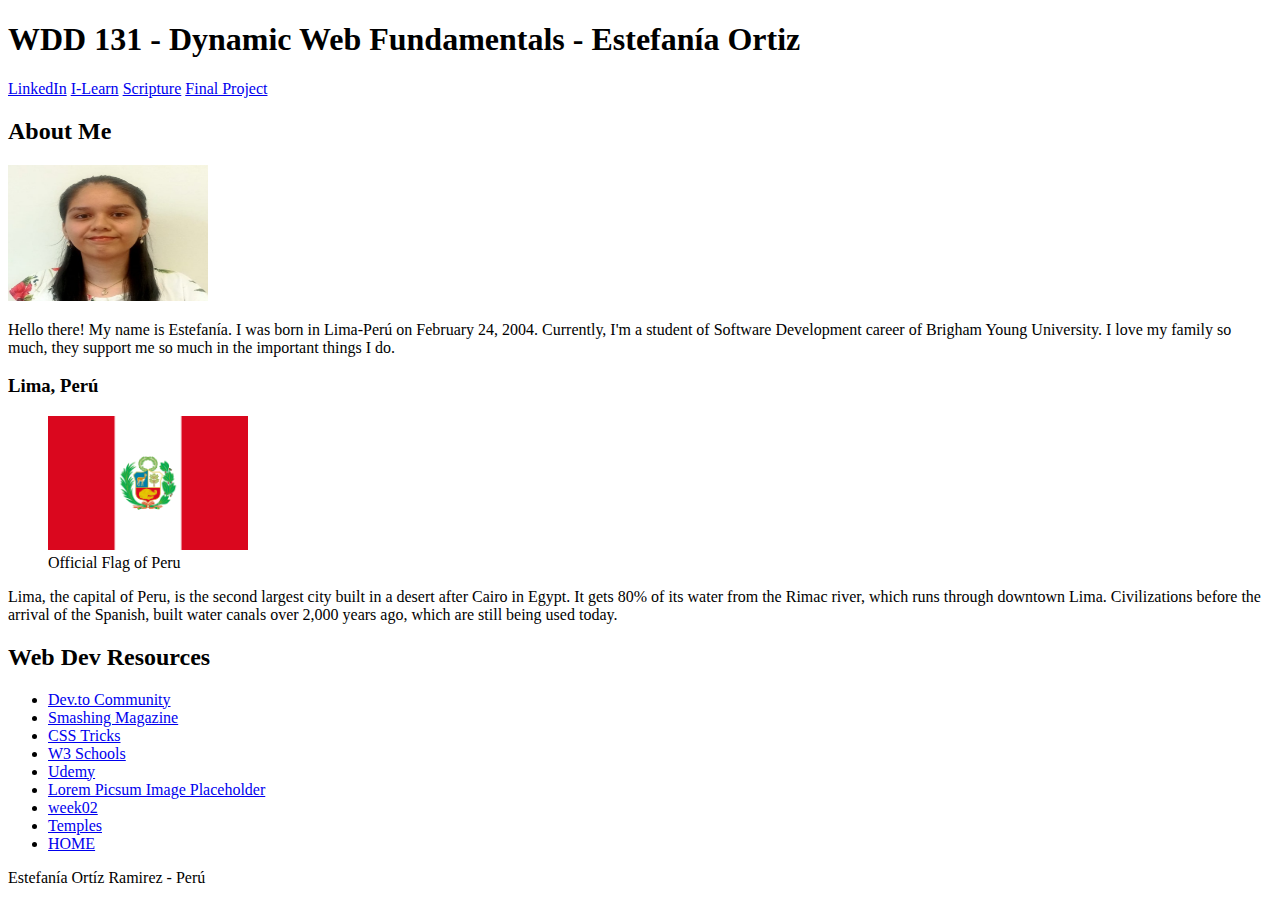
==== index.html @ a88f6854 "home" ====
<!DOCTYPE html>
<html lang="en">
<head>
    <meta charset="UTF-8">
    <meta http-equiv="X-UA-Compatible" content="IE=edge">
    <meta name="viewport" content="width=device-width, initial-scale=1.0">
    <title>WDD 131 - Dynamic Web Fundamentals - Estefanía Ortíz Ramirez</title>
    <meta name="description" content="This is my assignment portal, home page for WDD 230. Where I put all the facts about me and my country. And I put the helpful resources for developvers.">
    <meta name="author" content="Estefanía Ortiz">
    <link rel="stylesheet" href="styles/base.css">   
    <link rel="preconnect" href="https://fonts.googleapis.com">
    <link rel="preconnect" href="https://fonts.gstatic.com" crossorigin>
    <link href="https://fonts.googleapis.com/css2?family=Agbalumo&family=Roboto+Mono:wght@100&display=swap" rel="stylesheet">
    <script src="scripts/getdates.js" defer></script>
    <script src="scripts/courses.js" defer></script>
</head>
<body>
    <header>
      <h1>WDD 131 - Dynamic Web Fundamentals - Estefanía Ortiz</h1>
      <nav>
        <a href="https://www.linkedin.com/in/estefan%C3%ADa-ort%C3%ADz-b23721251/">LinkedIn</a>
        <a href="https://byui.instructure.com/" target="_blank">I-Learn</a>
        <a href="https://www.churchofjesuschrist.org/study/scriptures/bofm/2-ne/31?lang=eng&id=p20#p20" target="_blank">Scripture</a>
        <a href="finalproject/">Final Project</a>
      </nav>
    </header>
   
    <main>
  
      <section class="card">
        <h2>About Me</h2>
        <div class="me">
          <img class="profile" src="images/aboutme1.jpeg" alt="Student Profile Image"
            width="200" height="136">
          <p>Hello there! My name is Estefanía. I was born in Lima-Perú on February 24, 2004. Currently, 
            I'm a student of Software Development career of Brigham Young University.
            I love my family so much, they support me so much in the important things I do.</p>
        </div>
        <div class="country">
          <h3>Lima, Perú</h3>
          <figure>
            <img src="images/Flag_of_Peru_(1825–1884).svg.png"
              alt="Flag of Peru" width="200">
              <figcaption>Official Flag of Peru</figcaption>
          </figure>
          <p>Lima, the capital of Peru, is the second largest city built in a desert after Cairo in Egypt. 
            It gets 80% of its water from the Rimac river, which runs through downtown Lima. Civilizations before the arrival of the Spanish, 
            built water canals over 2,000 years ago, which are still being used today.
          </p> 
        </div> 
      </section>
      <section class="card">
        <h2>Web Dev Resources</h2>
        <div class="middle">
          <ul>
            <li><a href="https://dev.to" target="_blank">Dev.to Community</a></li>
            <li><a href="https://smashingmagazine.com">Smashing Magazine</a></li>
            <li><a href="https://css-tricks.com" target="_blank">CSS Tricks</a></li>
            <li><a href="https://www.w3schools.com" target="_blank">W3 Schools</a></li>
            <li><a href="https://www.udemy.com" target="_blank">Udemy</a></li>
            <li><a href="https://picsum.photos/">Lorem Picsum Image Placeholder</a></li>
            <li><a href="week02/media-query.html">week02</a></li>
            <li><a href="temples.html">Temples</a></li>
            <li><a href="home.html">HOME</a></li>
          </ul>
        </div>
      </section>
    </main>
    <footer>
      <p><span id="currentYear"></span> Estefanía Ortíz Ramirez - Perú</p>
      <p class="highlight" id="lastModified">
      </p>
    </footer>
  </body> 
  </html>
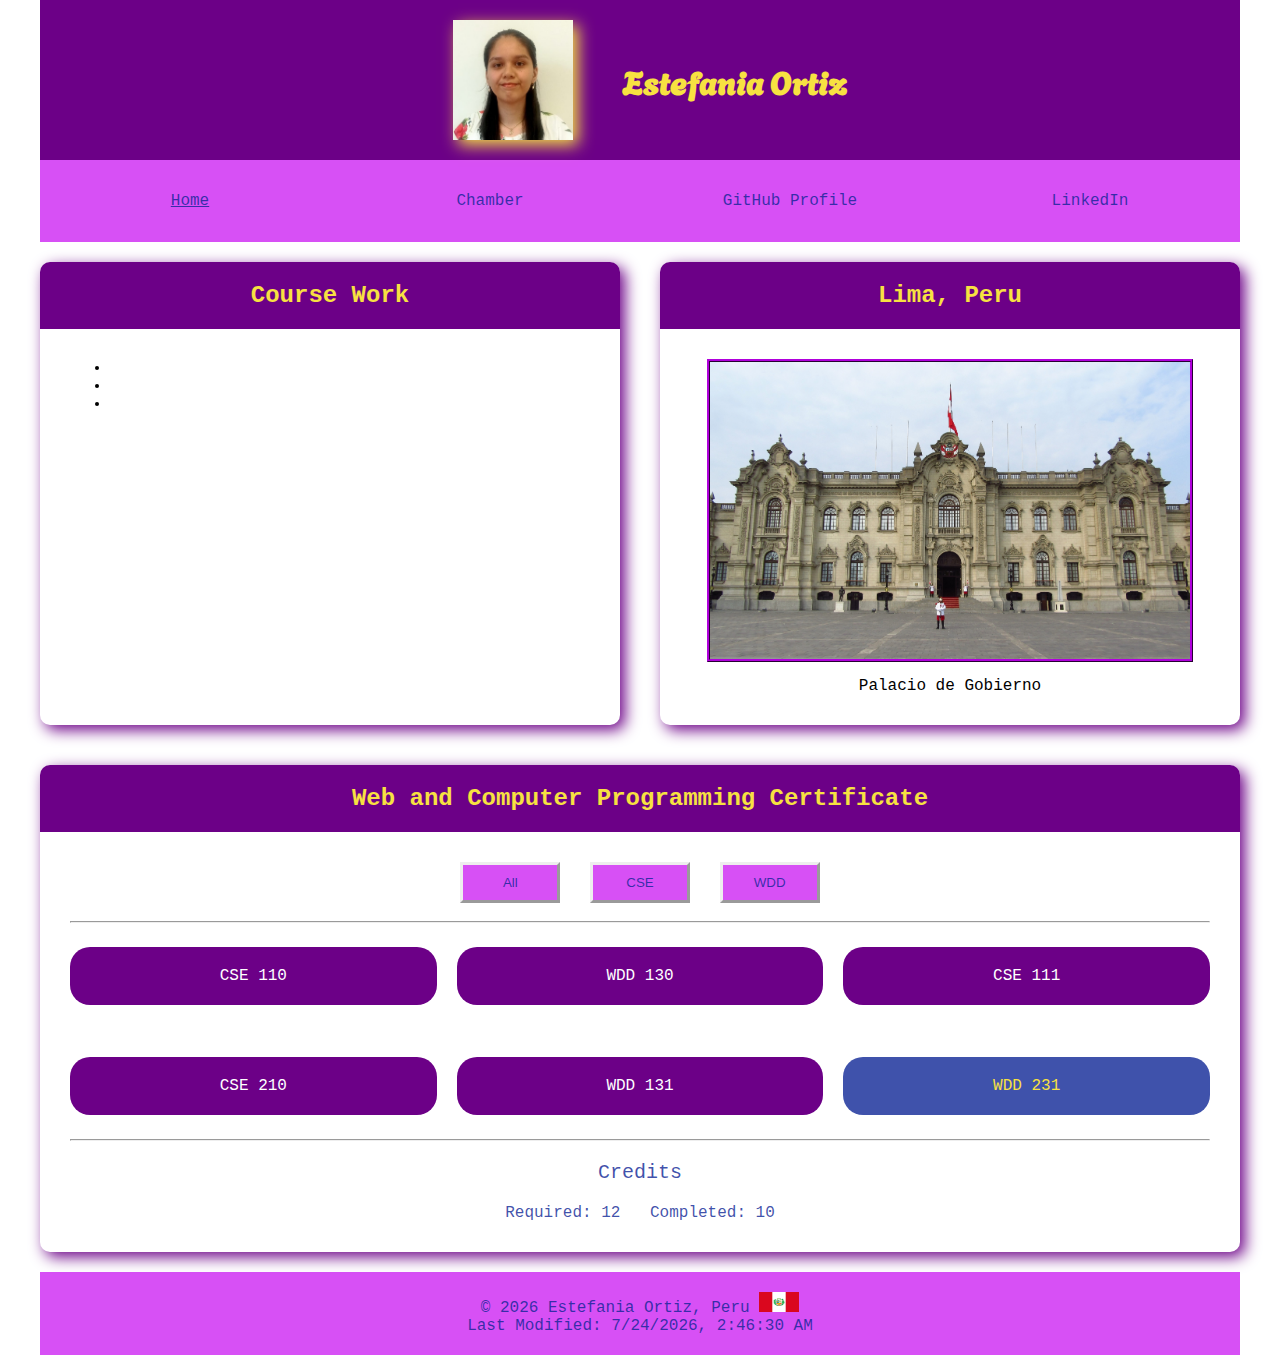
==== commit a6db86ac: "home" ====
--- a/index.html
+++ b/index.html
@@ -2,74 +2,82 @@
 <html lang="en">
 <head>
     <meta charset="UTF-8">
-    <meta http-equiv="X-UA-Compatible" content="IE=edge">
     <meta name="viewport" content="width=device-width, initial-scale=1.0">
-    <title>WDD 131 - Dynamic Web Fundamentals - Estefanía Ortíz Ramirez</title>
-    <meta name="description" content="This is my assignment portal, home page for WDD 230. Where I put all the facts about me and my country. And I put the helpful resources for developvers.">
-    <meta name="author" content="Estefanía Ortiz">
-    <link rel="stylesheet" href="styles/base.css">   
+    <title>WDD 231: Web Frontend Development l - Estefania Ortiz</title>
+    
+    <meta name="author" content="Estefania Ortiz" />
+    <meta
+      name="description"
+      content="WDD 231: Web Frontend Development l - Estefania Ortiz - Peru"
+    >
+    
     <link rel="preconnect" href="https://fonts.googleapis.com">
     <link rel="preconnect" href="https://fonts.gstatic.com" crossorigin>
     <link href="https://fonts.googleapis.com/css2?family=Agbalumo&family=Roboto+Mono:wght@100&display=swap" rel="stylesheet">
-    <script src="scripts/getdates.js" defer></script>
+    
+    <link rel="stylesheet" href="styles/home.css">
+   
+    <script src="scripts/home.js" defer></script>
     <script src="scripts/courses.js" defer></script>
+    <meta property="og:title" content="WDD 231: Web Frontend Development l - Estefania Ortiz">
+    <meta property="og:type" content="website">
+    <meta property="og:image" content="https://es.wikipedia.org/wiki/Palacio_de_Gobierno_del_Per%C3%BA#/media/Archivo:2017_Lima_-_Palacio_de_Gobierno_del_Per%C3%BA.jpg">
+    <meta property="og:url" content="https://Estefania-2023.github.io/wdd231/index">
+
 </head>
 <body>
     <header>
-      <h1>WDD 131 - Dynamic Web Fundamentals - Estefanía Ortiz</h1>
-      <nav>
-        <a href="https://www.linkedin.com/in/estefan%C3%ADa-ort%C3%ADz-b23721251/">LinkedIn</a>
-        <a href="https://byui.instructure.com/" target="_blank">I-Learn</a>
-        <a href="https://www.churchofjesuschrist.org/study/scriptures/bofm/2-ne/31?lang=eng&id=p20#p20" target="_blank">Scripture</a>
-        <a href="finalproject/">Final Project</a>
-      </nav>
+        <img src="images/aboutme1.jpeg" alt="profile" width="120" height="120">
+        <h1>Estefania Ortiz</h1>
+        <div id="menu"></div>
     </header>
-   
+    <nav>
+        <ul class="menu-links">
+            <li><a href="index.html" class="active">Home</a></li>
+            <li><a href="chamber/index.html">Chamber</a></li>
+            <li><a href="#">GitHub Profile</a></li>
+            <li><a href="https://www.linkedin.com/in/ramón-vargas-81869177" target="_blank">LinkedIn</a></li>
+        </ul>          
+    </nav>
     <main>
-  
-      <section class="card">
-        <h2>About Me</h2>
-        <div class="me">
-          <img class="profile" src="images/aboutme1.jpeg" alt="Student Profile Image"
-            width="200" height="136">
-          <p>Hello there! My name is Estefanía. I was born in Lima-Perú on February 24, 2004. Currently, 
-            I'm a student of Software Development career of Brigham Young University.
-            I love my family so much, they support me so much in the important things I do.</p>
-        </div>
-        <div class="country">
-          <h3>Lima, Perú</h3>
-          <figure>
-            <img src="images/Flag_of_Peru_(1825–1884).svg.png"
-              alt="Flag of Peru" width="200">
-              <figcaption>Official Flag of Peru</figcaption>
-          </figure>
-          <p>Lima, the capital of Peru, is the second largest city built in a desert after Cairo in Egypt. 
-            It gets 80% of its water from the Rimac river, which runs through downtown Lima. Civilizations before the arrival of the Spanish, 
-            built water canals over 2,000 years ago, which are still being used today.
-          </p> 
-        </div> 
-      </section>
-      <section class="card">
-        <h2>Web Dev Resources</h2>
-        <div class="middle">
-          <ul>
-            <li><a href="https://dev.to" target="_blank">Dev.to Community</a></li>
-            <li><a href="https://smashingmagazine.com">Smashing Magazine</a></li>
-            <li><a href="https://css-tricks.com" target="_blank">CSS Tricks</a></li>
-            <li><a href="https://www.w3schools.com" target="_blank">W3 Schools</a></li>
-            <li><a href="https://www.udemy.com" target="_blank">Udemy</a></li>
-            <li><a href="https://picsum.photos/">Lorem Picsum Image Placeholder</a></li>
-            <li><a href="week02/media-query.html">week02</a></li>
-            <li><a href="temples.html">Temples</a></li>
-            <li><a href="home.html">HOME</a></li>
-          </ul>
-        </div>
-      </section>
+        <section id="course-card" class="card">
+            <h2 class="card-heading">Course Work</h2>
+            <ul class="card-content">
+                <li></li>
+                <li></li>
+                <li></li>
+            </ul>
+        </section>
+        <section id="place-card" class="card">
+            <h2 class="card-heading">Lima, Peru</h2>
+            <figure class="card-content">
+                <img src="images/2017_Lima_-_Palacio_de_Gobierno_del_Perú.jpg" alt="Palacio de Gobierno" width="80" height="105">
+                <figcaption>Palacio de Gobierno</figcaption>
+            </figure>
+        </section>
+        <section id="certificate-card" class="card">
+            <h2 class="card-heading">Web and Computer Programming Certificate</h2>
+            <div class="card-content">
+                <button class="not-selected" id="all">All</button>
+                <button class="not-selected" id="cse">CSE</button>
+                <button class="not-selected" id="wdd">WDD</button>
+                <hr>
+                <div id="course-cards">
+
+                </div>  
+                <hr>
+                <p id="credits-title">Credits</p>
+                <span id="total-credits"></span>
+                <span id="total-completed"></span>          
+            </div>
+        </section>
     </main>
     <footer>
-      <p><span id="currentYear"></span> Estefanía Ortíz Ramirez - Perú</p>
-      <p class="highlight" id="lastModified">
-      </p>
+        <p>
+            &copy; <span id="current-year"></span> Estefania Ortiz, Peru
+            <img src="images/Flag_of_Peru_(1825–1884).svg.png" alt="Bandera" width="40" height="20">
+        </p>
+        <p id="last-modified"></p>
     </footer>
-  </body> 
-  </html>+</body>
+</html>--- a/styles/home.css
+++ b/styles/home.css
@@ -0,0 +1,267 @@
+@import url('https://fonts.googleapis.com/css2?family=Agbalumo&family=Roboto+Mono:wght@100&display=swap');
+:root {
+  --primary-color: #6C0087;
+  --secondary-color: #D750F5;
+  --background-color: white;
+  --text-color:  #F7E141;
+  ;
+  --text-color-dark: #0b2494c9;
+  --heading-font: Agbalumo;
+  --paragraph-font: Roboto, monospace, sans-serif;
+}
+
+body {
+  max-width: 1200px;
+  margin: 0 auto;
+  background-color: var(--background-color);
+  
+  font-family: var(--paragraph-font);
+}
+
+header {
+ 
+  display: flex;
+  background-color: var(--primary-color);
+  color: var(--text-color);
+  font-family: var(--heading-font);
+}
+
+
+header h1 {
+  flex: 0 1 100%;
+  align-self: center;
+  padding-left: 10px;
+}
+
+#menu {
+  padding: 20px;
+  font-size: 1.5rem;
+}
+
+header img {
+  margin: 20px;
+  box-shadow: 5px 5px 15px var(--text-color);
+}
+
+#menu::before {
+  content: "☰";
+}
+
+#menu.show::before {
+  content: "X";
+}
+
+.menu-links {
+  display: none;
+  background-color: var(--secondary-color);
+  list-style-type: none;
+  padding: 0;
+  margin: 0;
+  
+}
+
+.menu-links .active {
+  text-decoration: underline;
+}
+/* .menu-links .active::before {
+  content: "★ ";
+} */
+
+/* .menu-links .active::after {
+  content: " ★";
+} */
+
+.menu-links.show {
+  display: block;
+}
+
+.menu-links a {
+  display: block;
+  text-decoration: none;
+  text-align: center;
+  color: var(--text-color-dark);
+  padding: 2rem;
+}
+
+nav a:hover {
+  border: 1px solid white;
+  background-color: var(--primary-color); 
+  color: var(--text-color); 
+}
+
+main {
+  display: flex;
+  flex-direction: column;
+}
+
+.card {
+  background-color: var(--background-color);
+  margin: 20px;
+  border-radius: 10px;
+  box-shadow: 5px 5px 15px var(--primary-color);
+  text-align: center;
+}
+
+.card-content {
+  margin: 20px;
+}
+
+.card-heading {
+  margin: 0;
+  background-color: var(--primary-color);
+  color: var(--text-color);
+  padding: 20px;
+  border-radius: 10px 10px 0 0;
+  text-align: center;
+}
+
+#place-card figure img {
+  width: 100%;
+  height: auto;
+  max-width: 480px;
+  border: ridge var(--primary-color);
+  margin-bottom: 10px;
+}
+
+.card-content button {
+  padding: 10px;
+  margin: 0px 10px 10px 10px;
+  width: 100px;
+}
+
+button:active {
+  background-color: var(--primary-color);
+  transform: scale(1.1);
+}
+
+.selected {
+  border: inset;
+  color: var(--text-color-dark);
+  font-weight: bold;
+  background: var(--text-color);
+  
+}
+
+.not-selected {
+  border: outset;
+  background-color: var(--secondary-color);
+  color: var(--text-color-dark);
+}
+
+#course-cards {
+  display: block;
+}
+
+#course-cards p {
+  padding: 20px;
+  border-radius: 20px;
+}
+
+.course-incomplete {
+  background-color: var(--text-color-dark);
+  color: var(--text-color);
+}
+
+.course-complete {
+  background-color: var(--primary-color);
+  color: var(--background-color);
+}
+
+#credits-title {
+  color: var(--text-color-dark);
+  font-size: 1.25rem;
+}
+
+#total-credits, #total-completed {
+  padding: 0 10px;
+  color: var(--text-color-dark);
+}
+
+footer {
+  background-color: var(--secondary-color);
+  color: var(--text-color-dark);
+  flex-direction: column;
+  text-align: center;
+  padding: 20px;
+}
+
+footer p {
+  margin: 0;
+
+}
+
+@media screen and (max-width: 380px) {
+  header img {
+      display: none;
+  }
+}
+@media screen and (min-width: 640px) {
+  header {
+      justify-content: center;
+  }
+
+  header h1 {    
+      justify-self: center;
+      flex: none;
+      padding-left: 30px;
+  }
+
+  #menu {
+      display: none;
+  }
+  .menu-links {
+      display: flex;
+  }
+
+  .menu-links li {
+      flex: 1 1 100%;
+  }
+
+  main {
+      display: grid;
+      grid-template-columns: 1fr 1fr;
+      grid-template-rows: auto auto;
+  }
+
+  .card-content {
+      margin: 30px;
+  }
+
+  #course-card {
+      grid-column: 1/2;
+      grid-row: 1/2;
+  }
+
+  #place-card {
+      grid-column: 2/3;
+      grid-row: 1/2;
+  }
+  
+  #certificate-card {
+      grid-column: 1/3;
+      grid-row: 2/3;
+  }
+
+  #course-cards {
+      display: grid;
+      grid-template-columns: 1fr 1fr;
+      grid-gap: 20px;
+  }
+}
+
+@media screen and (min-width: 840px) {
+  #course-cards {
+      display: grid;
+      grid-template-columns: 1fr 1fr 1fr;
+  }
+}
+
+@media screen and (min-width: 1240px) {
+  #course-card, #certificate-card {
+      margin-left: 0;
+  }
+
+  #place-card, #certificate-card {
+      margin-right: 0;
+  }
+}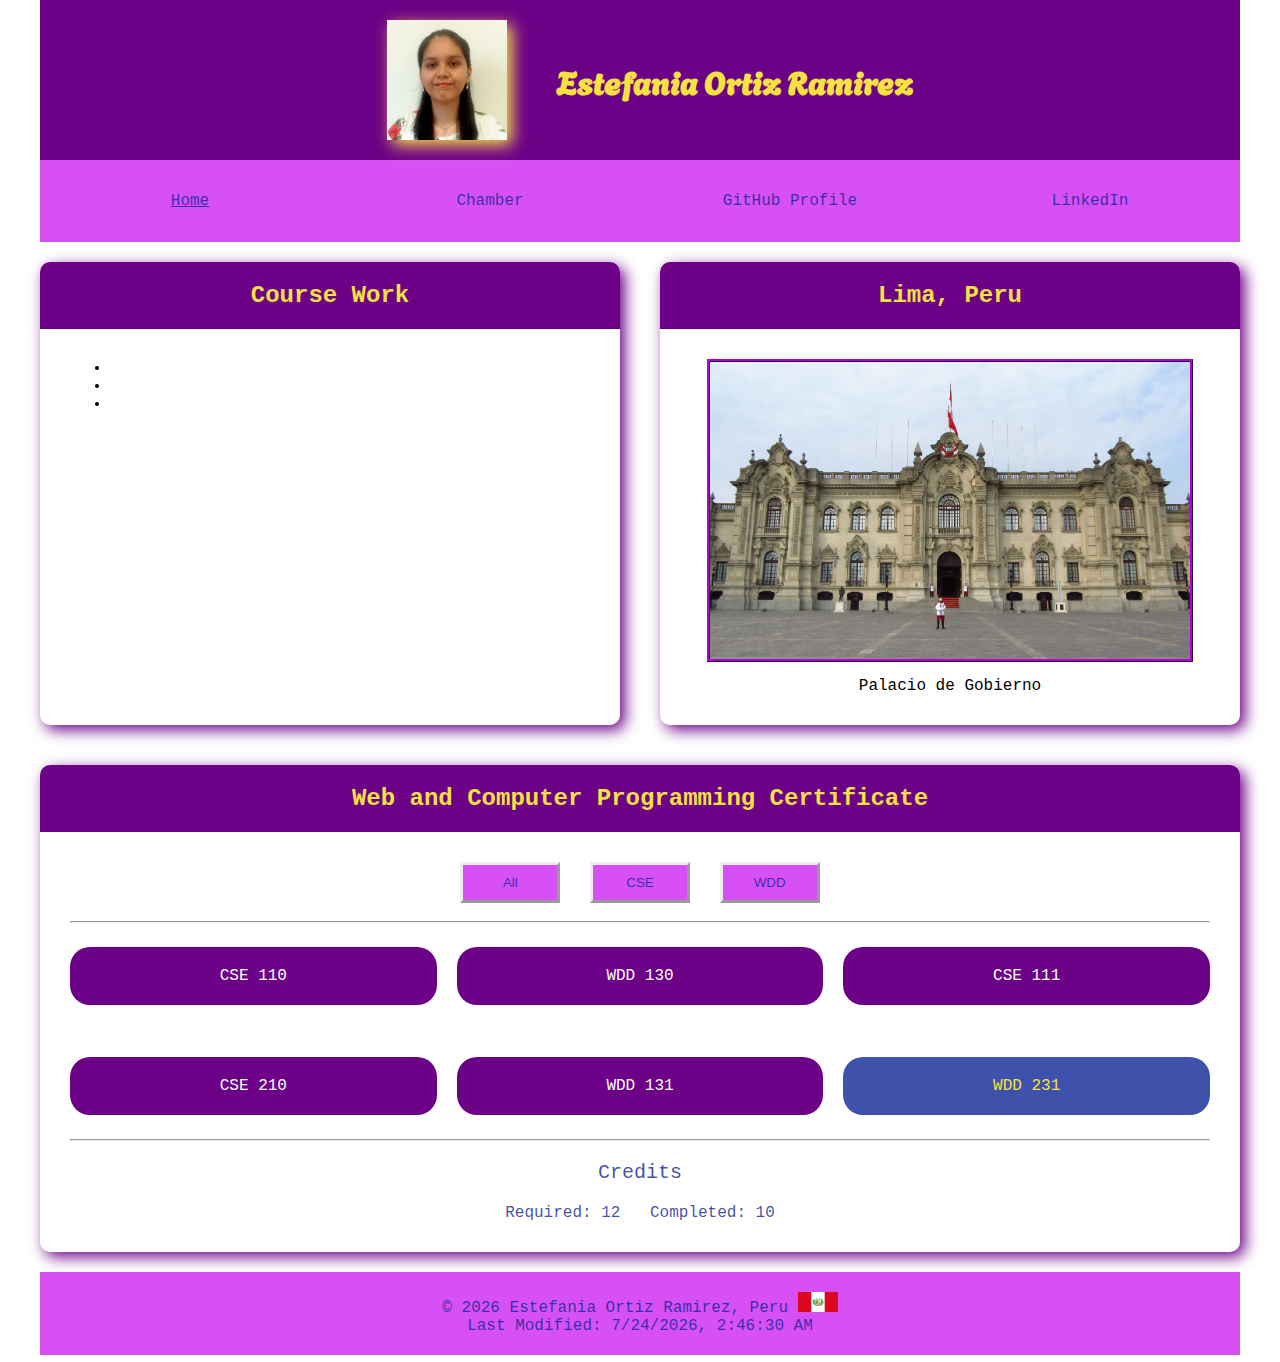
==== commit 5c248c05: "home" ====
--- a/index.html
+++ b/index.html
@@ -3,12 +3,12 @@
 <head>
     <meta charset="UTF-8">
     <meta name="viewport" content="width=device-width, initial-scale=1.0">
-    <title>WDD 231: Web Frontend Development l - Estefania Ortiz</title>
+    <title>WDD 231: Web Frontend Development l - Estefania Ortiz Ramirez</title>
     
-    <meta name="author" content="Estefania Ortiz" />
+    <meta name="author" content="Estefania Ortiz Ramirez" />
     <meta
       name="description"
-      content="WDD 231: Web Frontend Development l - Estefania Ortiz - Peru"
+      content="WDD 231: Web Frontend Development l - Estefania Ortiz Ramirez - Peru"
     >
     
     <link rel="preconnect" href="https://fonts.googleapis.com">
@@ -19,7 +19,7 @@
    
     <script src="scripts/home.js" defer></script>
     <script src="scripts/courses.js" defer></script>
-    <meta property="og:title" content="WDD 231: Web Frontend Development l - Estefania Ortiz">
+    <meta property="og:title" content="WDD 231: Web Frontend Development l - Estefania Ortiz Ramirez">
     <meta property="og:type" content="website">
     <meta property="og:image" content="https://es.wikipedia.org/wiki/Palacio_de_Gobierno_del_Per%C3%BA#/media/Archivo:2017_Lima_-_Palacio_de_Gobierno_del_Per%C3%BA.jpg">
     <meta property="og:url" content="https://Estefania-2023.github.io/wdd231/index">
@@ -28,7 +28,7 @@
 <body>
     <header>
         <img src="images/aboutme1.jpeg" alt="profile" width="120" height="120">
-        <h1>Estefania Ortiz</h1>
+        <h1>Estefania Ortiz Ramirez</h1>
         <div id="menu"></div>
     </header>
     <nav>
@@ -36,7 +36,7 @@
             <li><a href="index.html" class="active">Home</a></li>
             <li><a href="chamber/index.html">Chamber</a></li>
             <li><a href="#">GitHub Profile</a></li>
-            <li><a href="https://www.linkedin.com/in/ramón-vargas-81869177" target="_blank">LinkedIn</a></li>
+            <li><a href="https://www.linkedin.com/in/estefan%C3%ADa-ort%C3%ADz-b23721251/" target="_blank">LinkedIn</a></li>
         </ul>          
     </nav>
     <main>
@@ -74,7 +74,7 @@
     </main>
     <footer>
         <p>
-            &copy; <span id="current-year"></span> Estefania Ortiz, Peru
+            &copy; <span id="current-year"></span> Estefania Ortiz Ramirez, Peru
             <img src="images/Flag_of_Peru_(1825–1884).svg.png" alt="Bandera" width="40" height="20">
         </p>
         <p id="last-modified"></p>
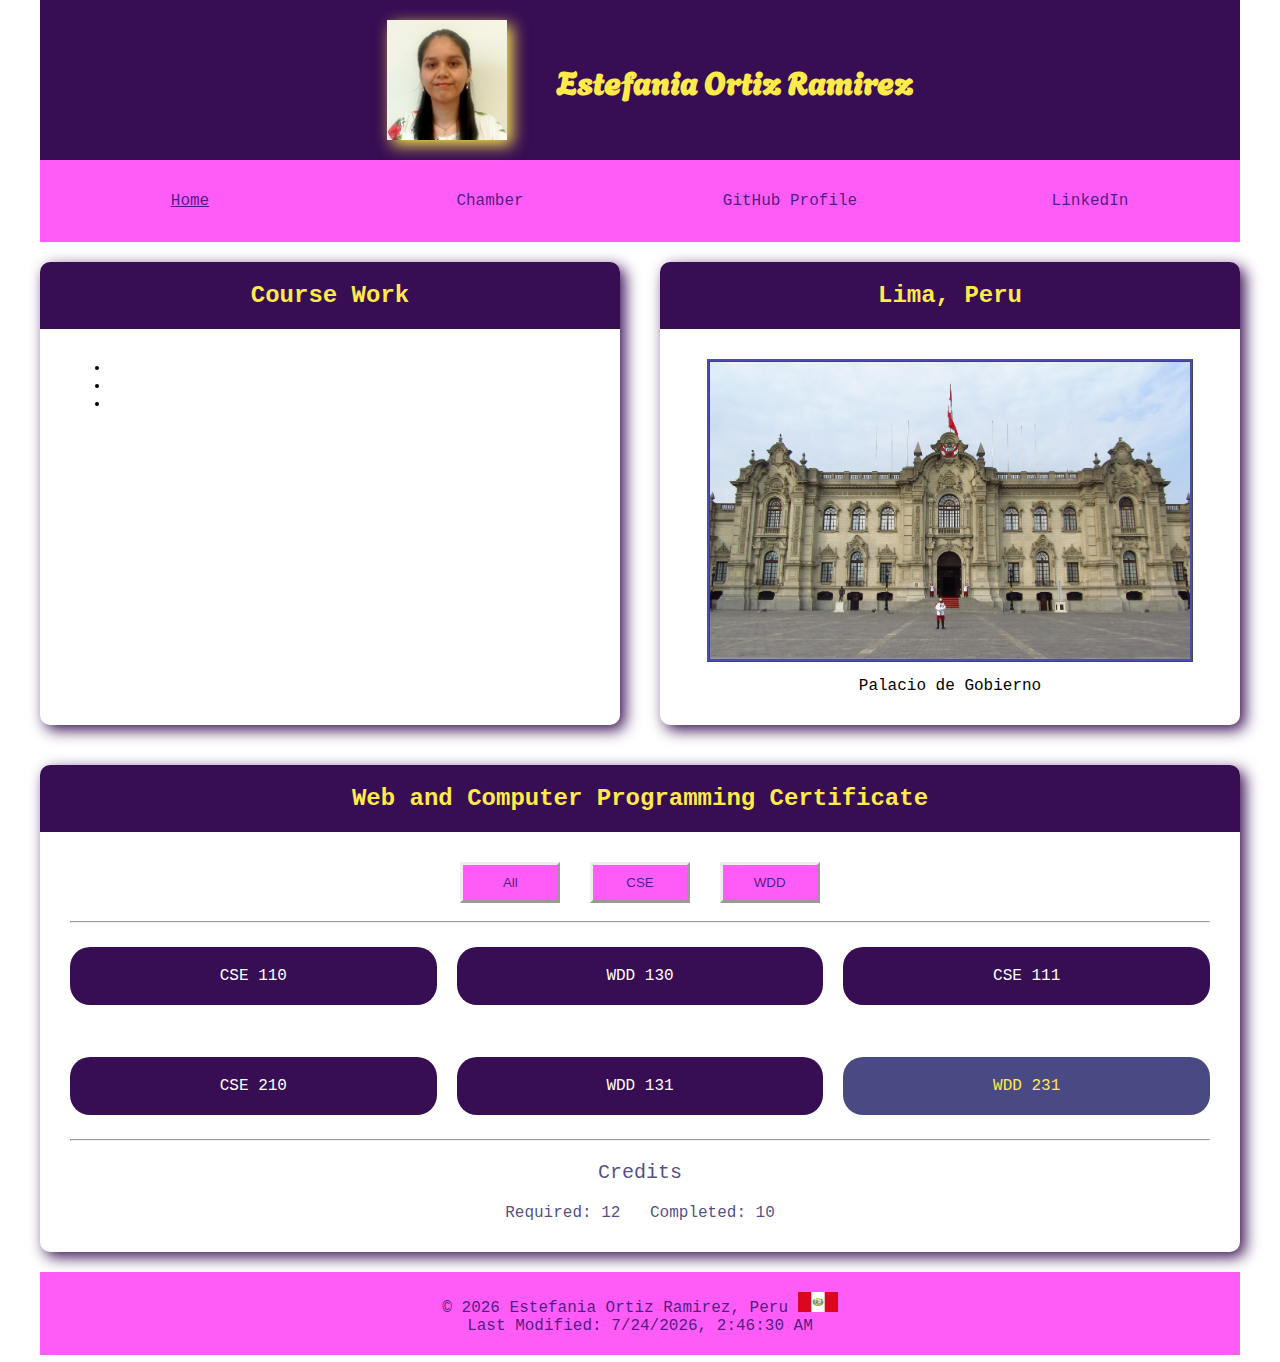
==== commit b813d349: "home" ====
--- a/index.html
+++ b/index.html
@@ -51,7 +51,7 @@
         <section id="place-card" class="card">
             <h2 class="card-heading">Lima, Peru</h2>
             <figure class="card-content">
-                <img src="images/2017_Lima_-_Palacio_de_Gobierno_del_Perú.jpg" alt="Palacio de Gobierno" width="80" height="105">
+                <img src="images/2017_Lima_-_Palacio_de_Gobierno_del_Perú.jpg" alt="Palacio de Gobierno" width="50" height="95">
                 <figcaption>Palacio de Gobierno</figcaption>
             </figure>
         </section>
--- a/styles/home.css
+++ b/styles/home.css
@@ -1,11 +1,11 @@
 @import url('https://fonts.googleapis.com/css2?family=Agbalumo&family=Roboto+Mono:wght@100&display=swap');
 :root {
-  --primary-color: #6C0087;
-  --secondary-color: #D750F5;
+  --primary-color: #370d53;
+  --secondary-color: rgb(255, 92, 247);
   --background-color: white;
-  --text-color:  #F7E141;
+  --text-color:  hsl(53, 100%, 65%);
   ;
-  --text-color-dark: #0b2494c9;
+  --text-color-dark: #000153b6;
   --heading-font: Agbalumo;
   --paragraph-font: Roboto, monospace, sans-serif;
 }
@@ -119,7 +119,7 @@
   width: 100%;
   height: auto;
   max-width: 480px;
-  border: ridge var(--primary-color);
+  border: ridge var(--text-color-dark);
   margin-bottom: 10px;
 }
 
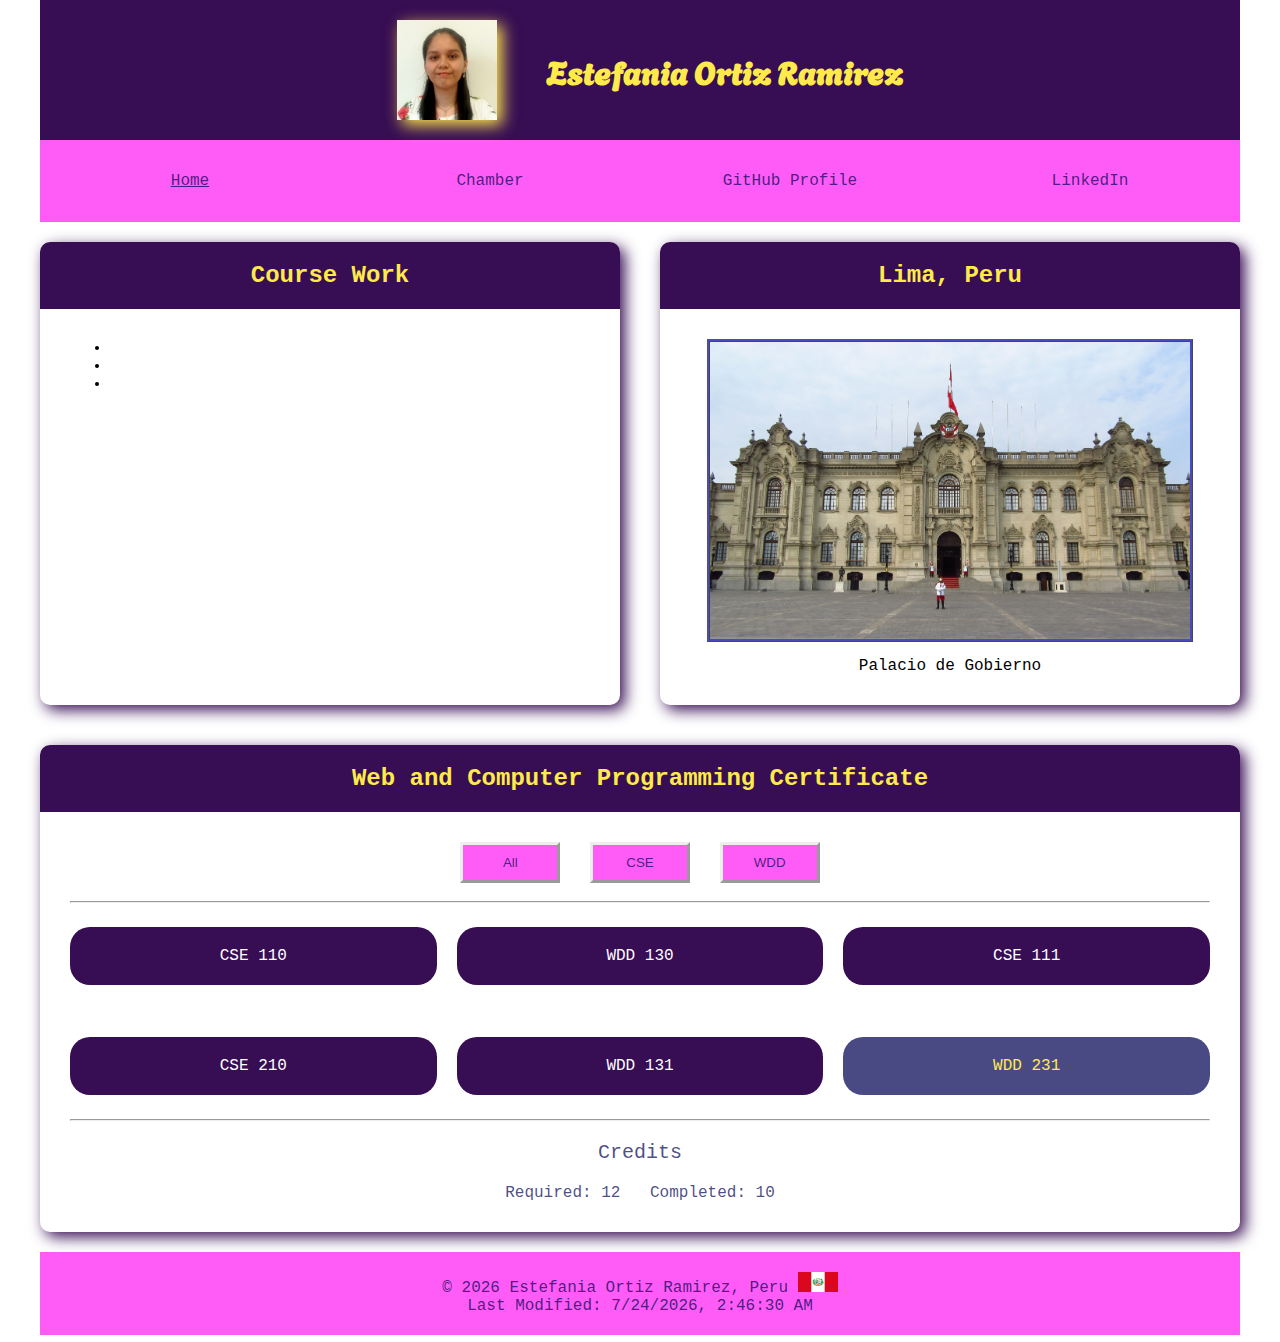
==== commit a36b228b: "home" ====
--- a/index.html
+++ b/index.html
@@ -27,7 +27,7 @@
 </head>
 <body>
     <header>
-        <img src="images/aboutme1.jpeg" alt="profile" width="120" height="120">
+        <img src="images/aboutme1.jpeg" alt="profile" width="100" height="100">
         <h1>Estefania Ortiz Ramirez</h1>
         <div id="menu"></div>
     </header>
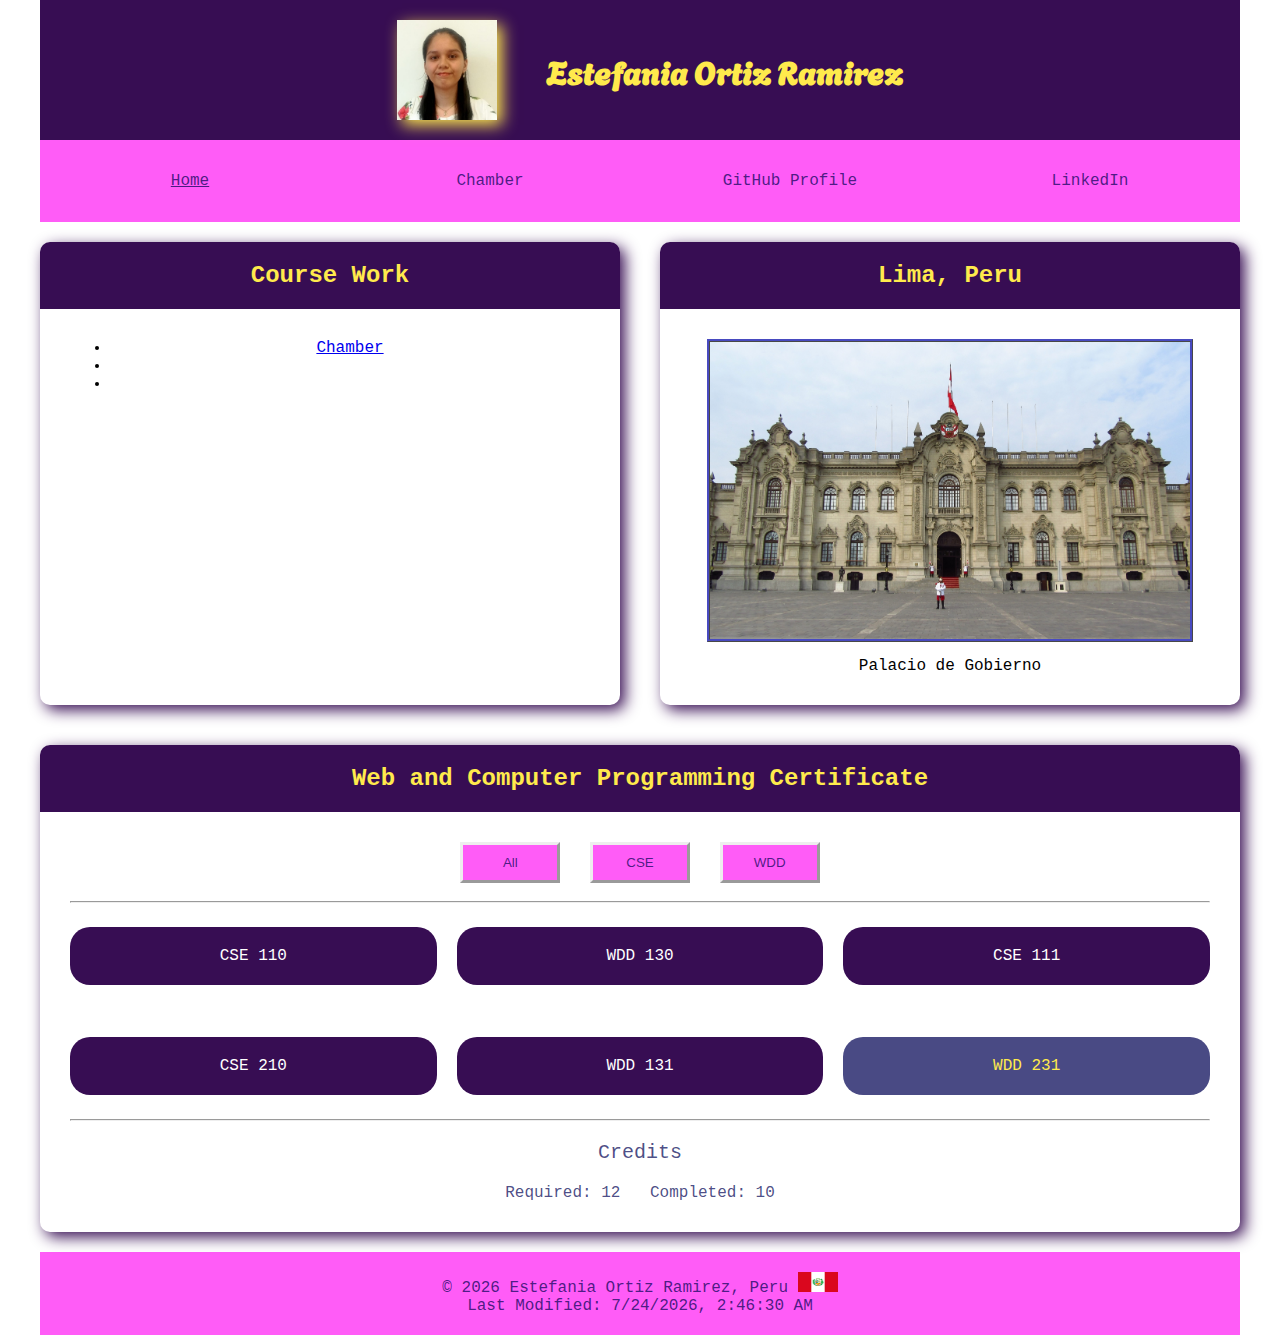
==== commit 1af6d565: "home" ====
--- a/index.html
+++ b/index.html
@@ -16,6 +16,7 @@
     <link href="https://fonts.googleapis.com/css2?family=Agbalumo&family=Roboto+Mono:wght@100&display=swap" rel="stylesheet">
     
     <link rel="stylesheet" href="styles/home.css">
+    <link rel="icon" href="images/favicon.ico">
    
     <script src="scripts/home.js" defer></script>
     <script src="scripts/courses.js" defer></script>
@@ -43,7 +44,7 @@
         <section id="course-card" class="card">
             <h2 class="card-heading">Course Work</h2>
             <ul class="card-content">
-                <li></li>
+                <li><a href="chamber/directory.html">Chamber</a></li>
                 <li></li>
                 <li></li>
             </ul>
